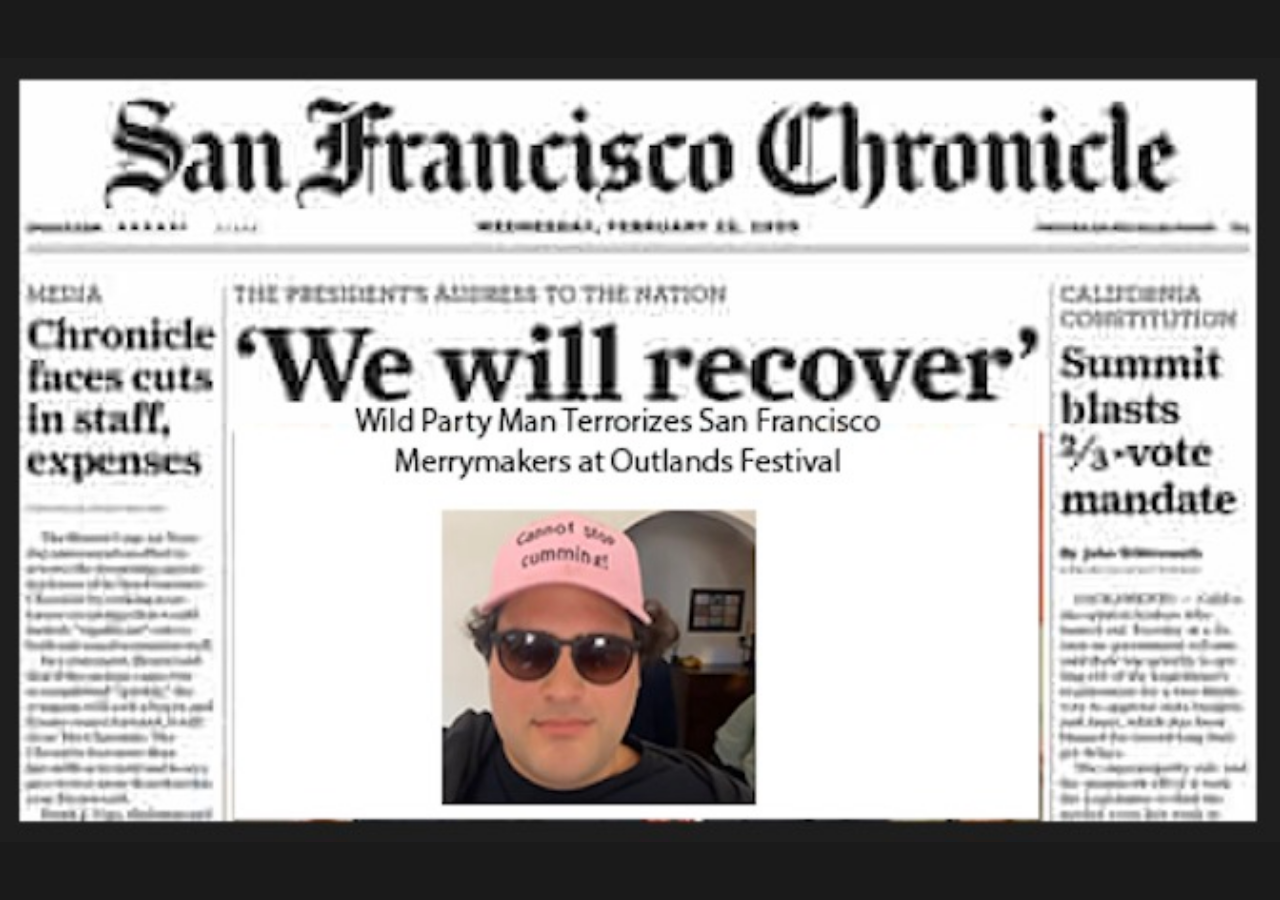
==== fred.html @ 19b08770 "Add Fred Chronicle sub-page at /fred Co-Authored-By: Claude Sonnet 4.6 <noreply@anthropic.com>" ====
<!DOCTYPE html>
<html lang="en">
<head>
  <meta charset="UTF-8">
  <meta name="viewport" content="width=device-width, initial-scale=1.0">
  <title>San Francisco Chronicle</title>
  <style>
    * { margin: 0; padding: 0; box-sizing: border-box; }

    html, body {
      width: 100%;
      height: 100%;
      background: #1a1a1a;
      display: flex;
      align-items: center;
      justify-content: center;
      overflow: hidden;
    }

    .page {
      position: relative;
      /* The Chronicle image is 672×412 — maintain that ratio */
      width: min(100vw, calc(100vh * 672 / 412));
      height: min(100vh, calc(100vw * 412 / 672));
    }

    .chronicle-img {
      width: 100%;
      height: 100%;
      display: block;
      object-fit: fill;
    }

    /* Video overlaid exactly where Fred's photo is in the Chronicle */
    .fred-video {
      position: absolute;
      /* Tuned to the photo cutout in the 672×412 image */
      left: 34%;
      top: 57%;
      width: 25%;
      height: 44%;
      object-fit: cover;
      border: none;
      cursor: pointer;
    }
  </style>
</head>
<body>

  <div class="page">
    <img class="chronicle-img" src="assets/images/fred-chronicle.jpg" alt="San Francisco Chronicle">
    <video class="fred-video"
      src="assets/images/fred-video.mp4"
      autoplay
      loop
      muted
      playsinline
      id="fredVid">
    </video>
  </div>

  <script>
    // Click video to toggle sound
    const vid = document.getElementById('fredVid');
    vid.addEventListener('click', () => {
      vid.muted = !vid.muted;
    });
  </script>

</body>
</html>
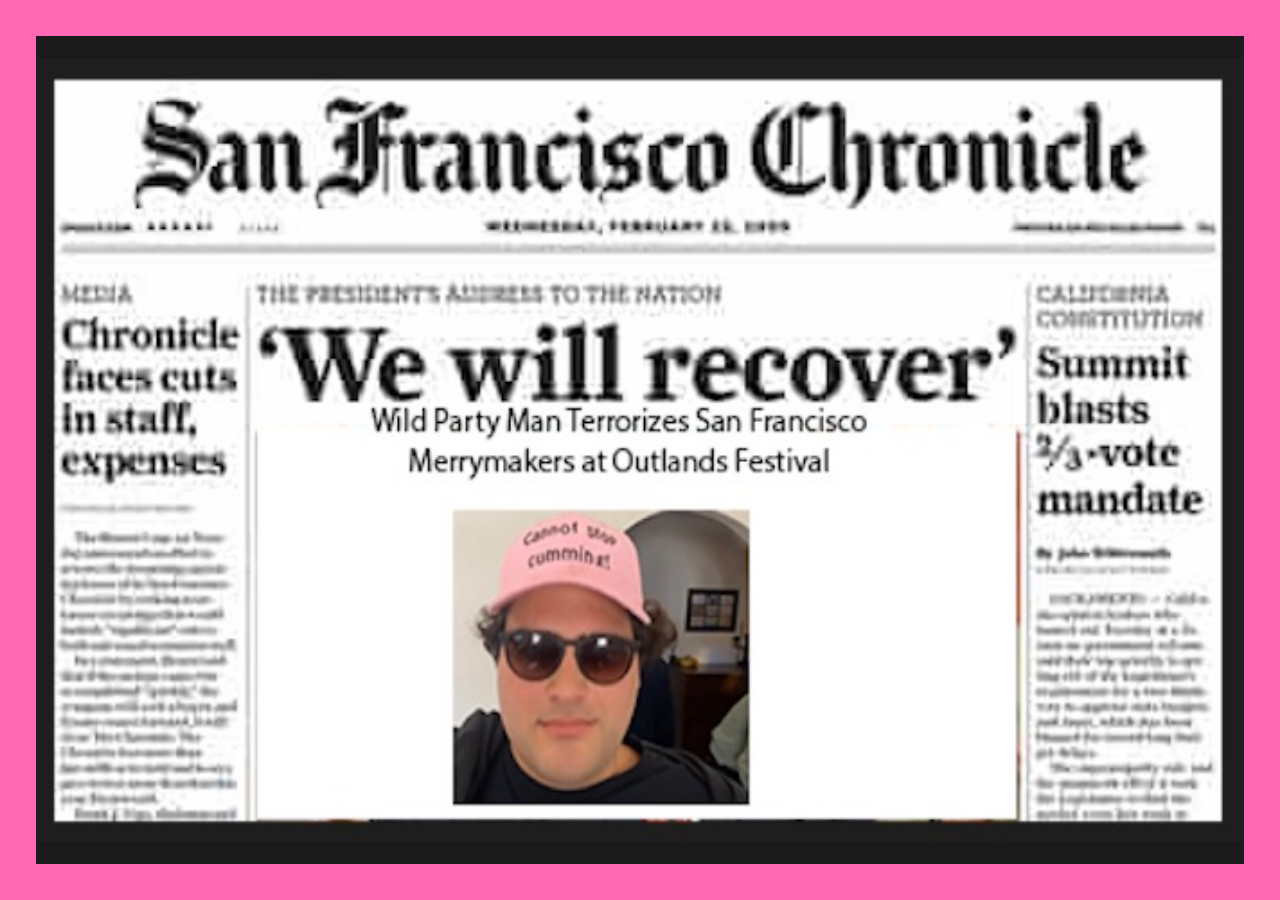
==== commit 12fbdfd8: "Add pink border to Fred page Co-Authored-By: Claude Sonnet 4.6 <noreply@anthropic.com>" ====
--- a/fred.html
+++ b/fred.html
@@ -15,6 +15,7 @@
       align-items: center;
       justify-content: center;
       overflow: hidden;
+      border: 18px solid hotpink;
     }
 
     .page {
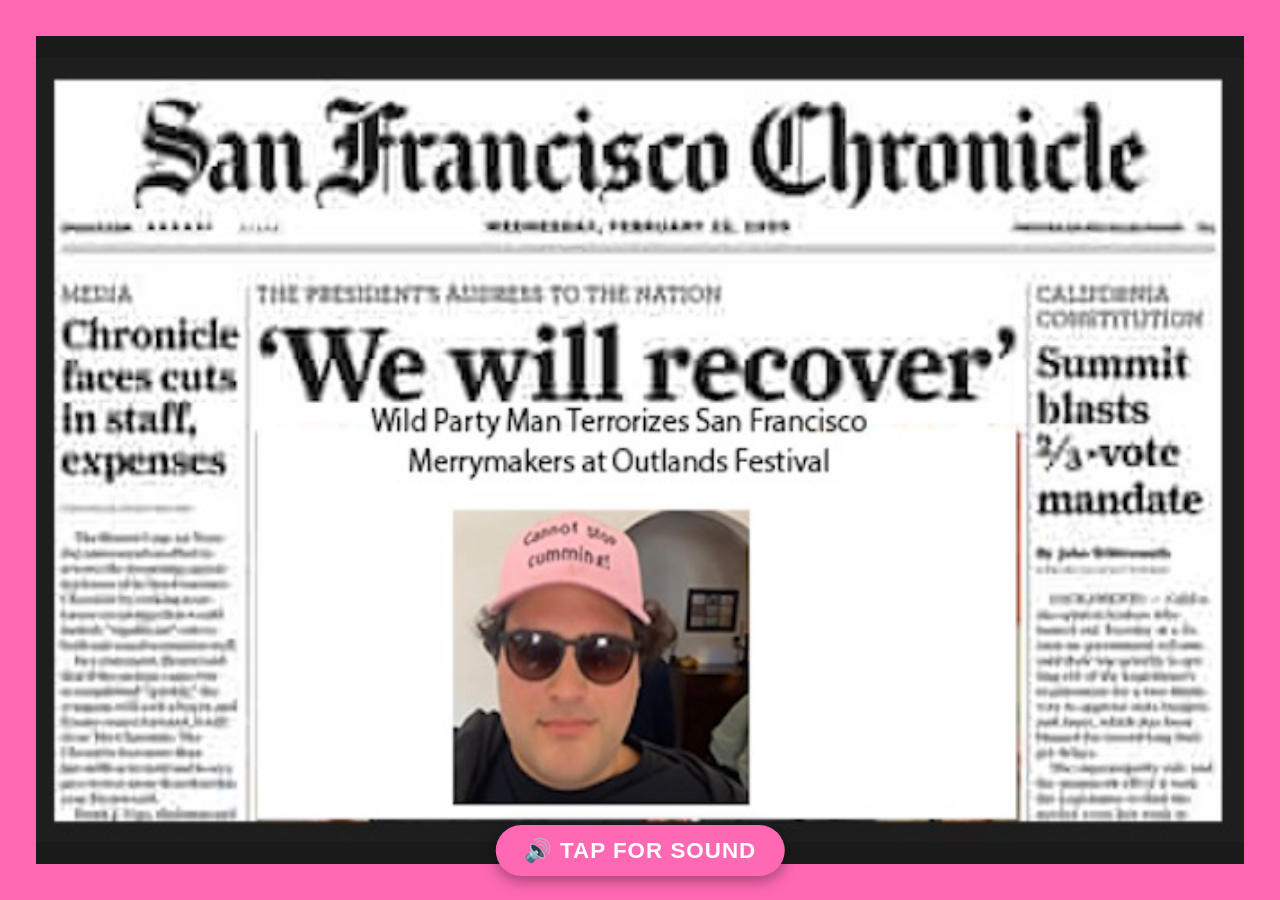
==== commit 17b2a134: "Add TAP FOR SOUND button on Fred page Co-Authored-By: Claude Sonnet 4.6 <noreply@anthropic.com>" ====
--- a/fred.html
+++ b/fred.html
@@ -32,6 +32,26 @@
       object-fit: fill;
     }
 
+    .unmute-btn {
+      position: fixed;
+      bottom: 24px;
+      left: 50%;
+      transform: translateX(-50%);
+      background: hotpink;
+      color: white;
+      font-size: 1.4rem;
+      font-weight: bold;
+      padding: 12px 28px;
+      border: none;
+      border-radius: 40px;
+      cursor: pointer;
+      z-index: 10;
+      box-shadow: 0 4px 16px rgba(0,0,0,0.4);
+      letter-spacing: 1px;
+    }
+    .unmute-btn:hover { background: #ff69b4; }
+    .unmute-btn.hidden { display: none; }
+
     /* Video overlaid exactly where Fred's photo is in the Chronicle */
     .fred-video {
       position: absolute;
@@ -60,11 +80,20 @@
     </video>
   </div>
 
+  <button class="unmute-btn" id="unmuteBtn">🔊 TAP FOR SOUND</button>
+
   <script>
-    // Click video to toggle sound
     const vid = document.getElementById('fredVid');
+    const btn = document.getElementById('unmuteBtn');
+
+    btn.addEventListener('click', () => {
+      vid.muted = false;
+      btn.classList.add('hidden');
+    });
+
     vid.addEventListener('click', () => {
-      vid.muted = !vid.muted;
+      vid.muted = false;
+      btn.classList.add('hidden');
     });
   </script>
 
